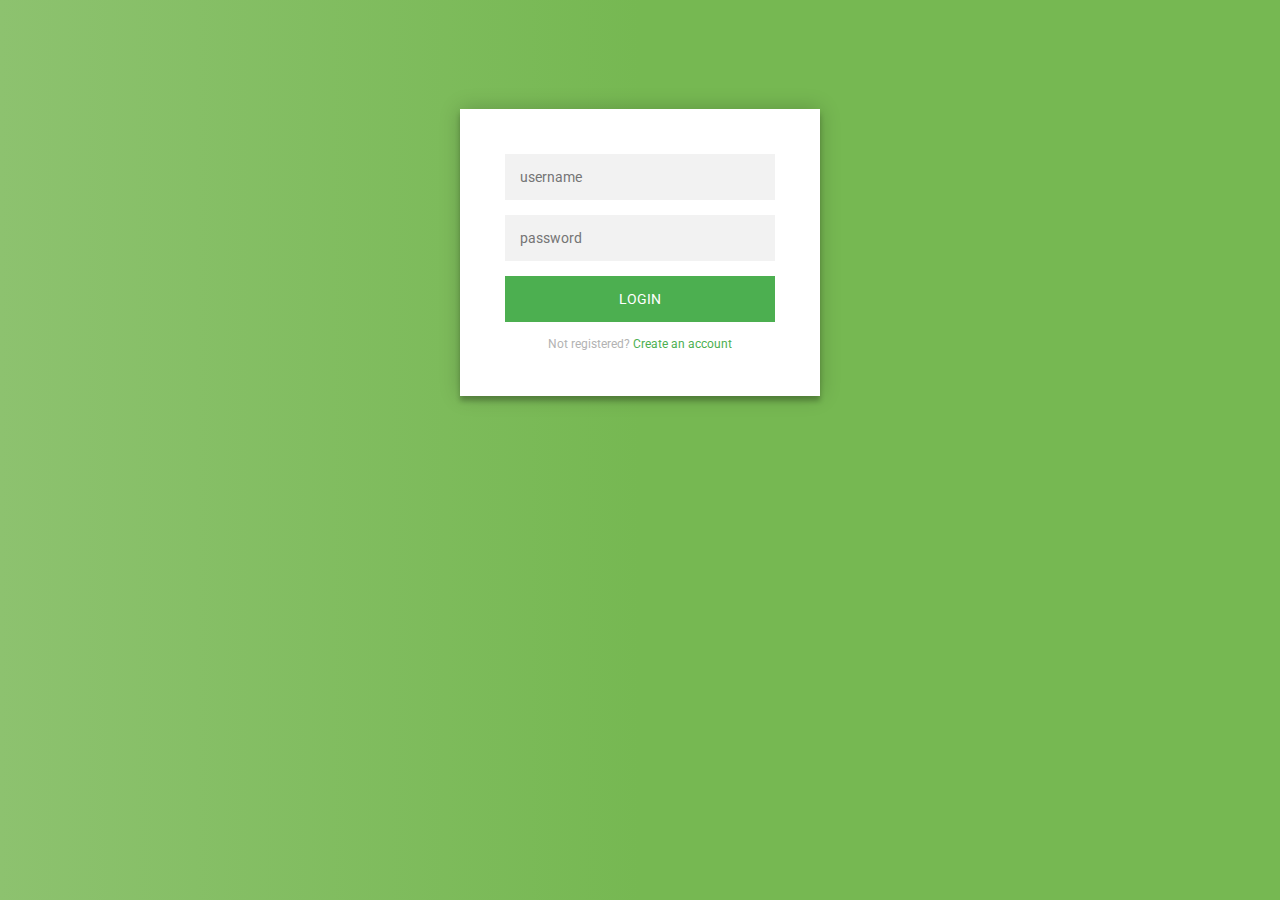
==== index.html @ cb66793a "first commit" ====
<!DOCTYPE html>
<html lang="en">
  <head>
    <meta charset="UTF-8" />
    <meta http-equiv="X-UA-Compatible" content="IE=edge" />
    <meta name="viewport" content="width=device-width, initial-scale=1.0" />
    <title>Sign In/Up</title>
    <style>
      @import url(https://fonts.googleapis.com/css?family=Roboto:300);

      .login-page {
        width: 360px;
        padding: 8% 0 0;
        margin: auto;
      }
      .form {
        position: relative;
        z-index: 1;
        background: #ffffff;
        max-width: 360px;
        margin: 0 auto 100px;
        padding: 45px;
        text-align: center;
        box-shadow: 0 0 20px 0 rgba(0, 0, 0, 0.2),
          0 5px 5px 0 rgba(0, 0, 0, 0.24);
      }
      .form input {
        font-family: "Roboto", sans-serif;
        outline: 0;
        background: #f2f2f2;
        width: 100%;
        border: 0;
        margin: 0 0 15px;
        padding: 15px;
        box-sizing: border-box;
        font-size: 14px;
      }
      .form button {
        font-family: "Roboto", sans-serif;
        text-transform: uppercase;
        outline: 0;
        background: #4caf50;
        width: 100%;
        border: 0;
        padding: 15px;
        color: #ffffff;
        font-size: 14px;
        -webkit-transition: all 0.3 ease;
        transition: all 0.3 ease;
        cursor: pointer;
      }
      .form button:hover,
      .form button:active,
      .form button:focus {
        background: #43a047;
      }
      .form .message {
        margin: 15px 0 0;
        color: #b3b3b3;
        font-size: 12px;
      }
      .form .message a {
        color: #4caf50;
        text-decoration: none;
      }
      .form .register-form {
        display: none;
      }
      .container {
        position: relative;
        z-index: 1;
        max-width: 300px;
        margin: 0 auto;
      }
      .container:before,
      .container:after {
        content: "";
        display: block;
        clear: both;
      }
      .container .info {
        margin: 50px auto;
        text-align: center;
      }
      .container .info h1 {
        margin: 0 0 15px;
        padding: 0;
        font-size: 36px;
        font-weight: 300;
        color: #1a1a1a;
      }
      .container .info span {
        color: #4d4d4d;
        font-size: 12px;
      }
      .container .info span a {
        color: #000000;
        text-decoration: none;
      }
      .container .info span .fa {
        color: #ef3b3a;
      }
      body {
        background: #76b852; /* fallback for old browsers */
        background: rgb(141, 194, 111);
        background: linear-gradient(
          90deg,
          rgba(141, 194, 111, 1) 0%,
          rgba(118, 184, 82, 1) 50%
        );
        font-family: "Roboto", sans-serif;
        -webkit-font-smoothing: antialiased;
        -moz-osx-font-smoothing: grayscale;
      }
    </style>
  </head>
  <body>
    <div class="login-page">
      <div class="form">
        <!-- <form class="register-form">
          <input type="text" placeholder="name" />
          <input type="password" placeholder="password" />
          <input type="text" placeholder="email address" />
          <button>create</button>
          <p class="message">Already registered? <a href="#">Sign In</a></p>
        </form> -->
        <form class="login-form">
          <input type="text" class="email" placeholder="username" />
          <input type="password" class="password" placeholder="password" />
          <button id="SignIn">login</button>
          <p class="message">
            Not registered? <a href="#">Create an account</a>
          </p>
        </form>
      </div>
    </div>
    <script type="text/javascript">
      const email = document.querySelector(".email"),
        pass = document.querySelector(".password"),
        signIn = document.querySelector(".login-form");



      signIn.addEventListener("submit", (e) => {
        e.preventDefault();
        if (email.value !== "admin" || pass.value !== "pass123") {
            location.href = "/pages/index.html";
        } else {
            alert("please correct your email or password!");
        }
      });
    </script>
  </body>
</html>
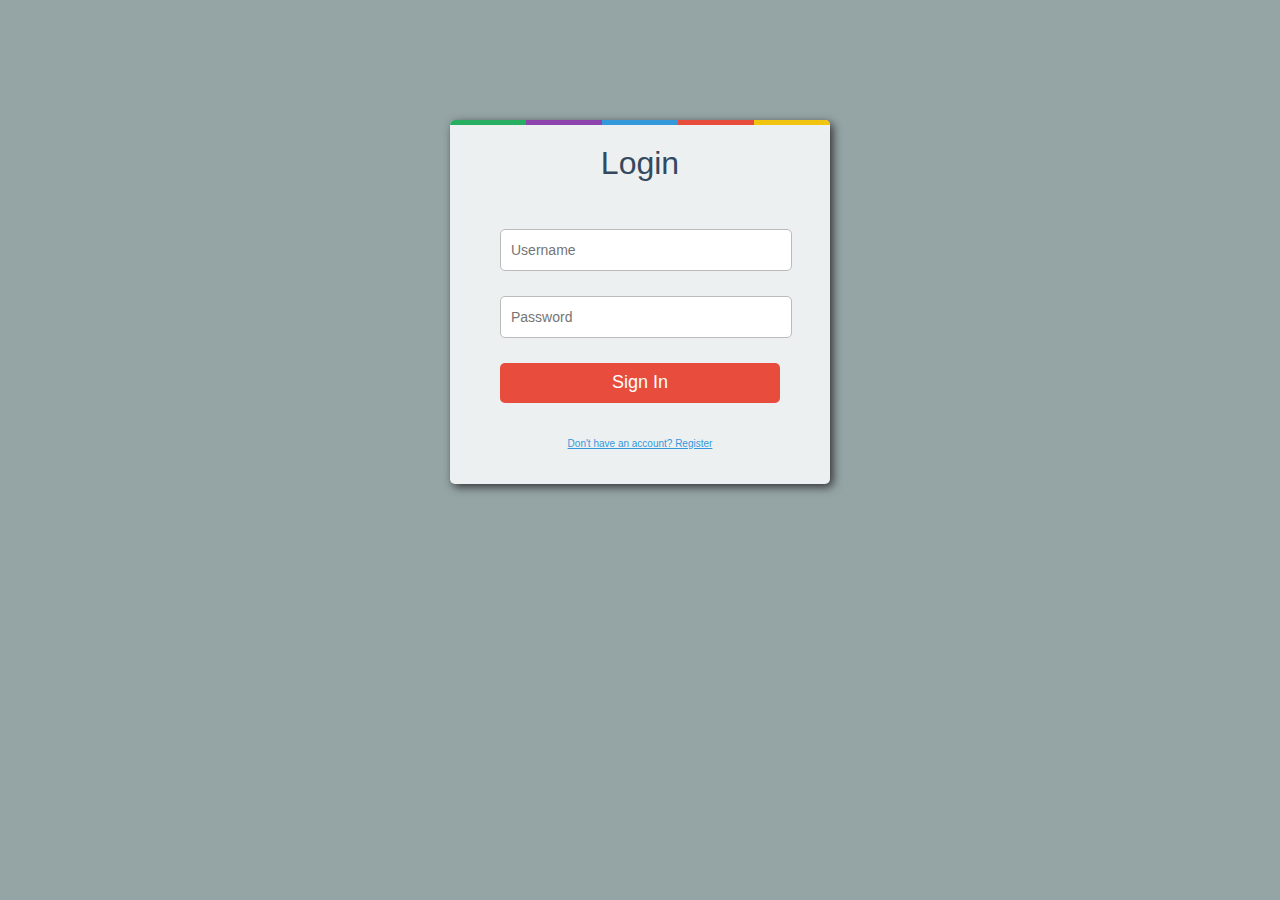
==== commit 95924176: "first commit" ====
--- a/index.html
+++ b/index.html
@@ -5,148 +5,118 @@
     <meta http-equiv="X-UA-Compatible" content="IE=edge" />
     <meta name="viewport" content="width=device-width, initial-scale=1.0" />
     <title>Sign In/Up</title>
-    <style>
-      @import url(https://fonts.googleapis.com/css?family=Roboto:300);
+<style>
 
-      .login-page {
-        width: 360px;
-        padding: 8% 0 0;
-        margin: auto;
-      }
-      .form {
-        position: relative;
-        z-index: 1;
-        background: #ffffff;
-        max-width: 360px;
-        margin: 0 auto 100px;
-        padding: 45px;
-        text-align: center;
-        box-shadow: 0 0 20px 0 rgba(0, 0, 0, 0.2),
-          0 5px 5px 0 rgba(0, 0, 0, 0.24);
-      }
-      .form input {
-        font-family: "Roboto", sans-serif;
-        outline: 0;
-        background: #f2f2f2;
-        width: 100%;
-        border: 0;
-        margin: 0 0 15px;
-        padding: 15px;
-        box-sizing: border-box;
-        font-size: 14px;
-      }
-      .form button {
-        font-family: "Roboto", sans-serif;
-        text-transform: uppercase;
-        outline: 0;
-        background: #4caf50;
-        width: 100%;
-        border: 0;
-        padding: 15px;
-        color: #ffffff;
-        font-size: 14px;
-        -webkit-transition: all 0.3 ease;
-        transition: all 0.3 ease;
-        cursor: pointer;
-      }
-      .form button:hover,
-      .form button:active,
-      .form button:focus {
-        background: #43a047;
-      }
-      .form .message {
-        margin: 15px 0 0;
-        color: #b3b3b3;
-        font-size: 12px;
-      }
-      .form .message a {
-        color: #4caf50;
-        text-decoration: none;
-      }
-      .form .register-form {
-        display: none;
-      }
-      .container {
-        position: relative;
-        z-index: 1;
-        max-width: 300px;
-        margin: 0 auto;
-      }
-      .container:before,
-      .container:after {
-        content: "";
-        display: block;
-        clear: both;
-      }
-      .container .info {
-        margin: 50px auto;
-        text-align: center;
-      }
-      .container .info h1 {
-        margin: 0 0 15px;
-        padding: 0;
-        font-size: 36px;
-        font-weight: 300;
-        color: #1a1a1a;
-      }
-      .container .info span {
-        color: #4d4d4d;
-        font-size: 12px;
-      }
-      .container .info span a {
-        color: #000000;
-        text-decoration: none;
-      }
-      .container .info span .fa {
-        color: #ef3b3a;
-      }
-      body {
-        background: #76b852; /* fallback for old browsers */
-        background: rgb(141, 194, 111);
-        background: linear-gradient(
-          90deg,
-          rgba(141, 194, 111, 1) 0%,
-          rgba(118, 184, 82, 1) 50%
-        );
-        font-family: "Roboto", sans-serif;
-        -webkit-font-smoothing: antialiased;
-        -moz-osx-font-smoothing: grayscale;
-      }
-    </style>
+html {
+  background: #95a5a6;
+  background-image: url(http://subtlepatterns2015.subtlepatterns.netdna-cdn.com/patterns/dark_embroidery.png);
+  font-family: 'Helvetica Neue', Arial, Sans-Serif;
+}
+html .login-wrap {
+  position: relative;
+  margin: 0 auto;
+  margin-top: 120px;
+  background: #ecf0f1;
+  width: 350px;
+  border-radius: 5px;
+  box-shadow: 3px 3px 10px #333;
+  padding: 15px;
+}
+html .login-wrap h2 {
+  text-align: center;
+  font-weight: 200;
+  font-size: 2em;
+  margin-top: 10px;
+  color: #34495e;
+}
+html .login-wrap .form {
+  padding-top: 20px;
+}
+html .login-wrap .form input[type="text"],
+html .login-wrap .form input[type="password"],
+html .login-wrap .form button {
+  width: 80%;
+  margin-left: 10%;
+  margin-bottom: 25px;
+  height: 40px;
+  border-radius: 5px;
+  outline: 0;
+  -moz-outline-style: none;
+}
+html .login-wrap .form input[type="text"],
+html .login-wrap .form input[type="password"] {
+  border: 1px solid #bbb;
+  padding: 0 0 0 10px;
+  font-size: 14px;
+}
+html .login-wrap .form input[type="text"]:focus,
+html .login-wrap .form input[type="password"]:focus {
+  border: 1px solid #3498db;
+}
+html .login-wrap .form a {
+  text-align: center;
+  font-size: 10px;
+  color: #3498db;
+}
+html .login-wrap .form a p {
+  padding-bottom: 10px;
+}
+html .login-wrap .form button {
+  background: #e74c3c;
+  border: none;
+  color: white;
+  font-size: 18px;
+  font-weight: 200;
+  cursor: pointer;
+  transition: box-shadow .4s ease;
+}
+html .login-wrap .form button:hover {
+  box-shadow: 1px 1px 5px #555;
+}
+html .login-wrap .form button:active {
+  box-shadow: 1px 1px 7px #222;
+}
+html .login-wrap:after {
+  content: '';
+  position: absolute;
+  top: 0;
+  left: 0;
+  right: 0;
+  background: -webkit-linear-gradient(left, #27ae60 0%, #27ae60 20%, #8e44ad 20%, #8e44ad 40%, #3498db 40%, #3498db 60%, #e74c3c 60%, #e74c3c 80%, #f1c40f 80%, #f1c40f 100%);
+  background: -moz-linear-gradient(left, #27ae60 0%, #27ae60 20%, #8e44ad 20%, #8e44ad 40%, #3498db 40%, #3498db 60%, #e74c3c 60%, #e74c3c 80%, #f1c40f 80%, #f1c40f 100%);
+  height: 5px;
+  border-radius: 5px 5px 0 0;
+}
+
+</style>
   </head>
   <body>
-    <div class="login-page">
-      <div class="form">
-        <!-- <form class="register-form">
-          <input type="text" placeholder="name" />
-          <input type="password" placeholder="password" />
-          <input type="text" placeholder="email address" />
-          <button>create</button>
-          <p class="message">Already registered? <a href="#">Sign In</a></p>
-        </form> -->
-        <form class="login-form">
-          <input type="text" class="email" placeholder="username" />
-          <input type="password" class="password" placeholder="password" />
-          <button id="SignIn">login</button>
-          <p class="message">
-            Not registered? <a href="#">Create an account</a>
-          </p>
-        </form>
-      </div>
-    </div>
-    <script type="text/javascript">
-      const email = document.querySelector(".email"),
-        pass = document.querySelector(".password"),
-        signIn = document.querySelector(".login-form");
+
+<!-- Form-->
+<div class="login-wrap">
+  <h2>Login</h2>
+  
+  <div class="form">
+    <input type="text" placeholder="Username" class="username" name="un" />
+    <input type="password" placeholder="Password" class="password" name="pw" />
+    <button id="login"> Sign In </button>
+    <a href="#"> <p> Don't have an account? Register </p></a>
+  </div>
+</div>
 
 
+    <script type="text/javascript">
 
-      signIn.addEventListener("submit", (e) => {
+      const email = document.querySelector(".username"),
+        pass = document.querySelector(".password"),
+        signIn = document.querySelector("#login");
+
+      signIn.addEventListener("click", (e) => {
         e.preventDefault();
         if (email.value !== "admin" || pass.value !== "pass123") {
-            location.href = "/pages/index.html";
+          alert("please correct your email or password!");
         } else {
-            alert("please correct your email or password!");
+          location.href = "/pages/index.html";
         }
       });
     </script>
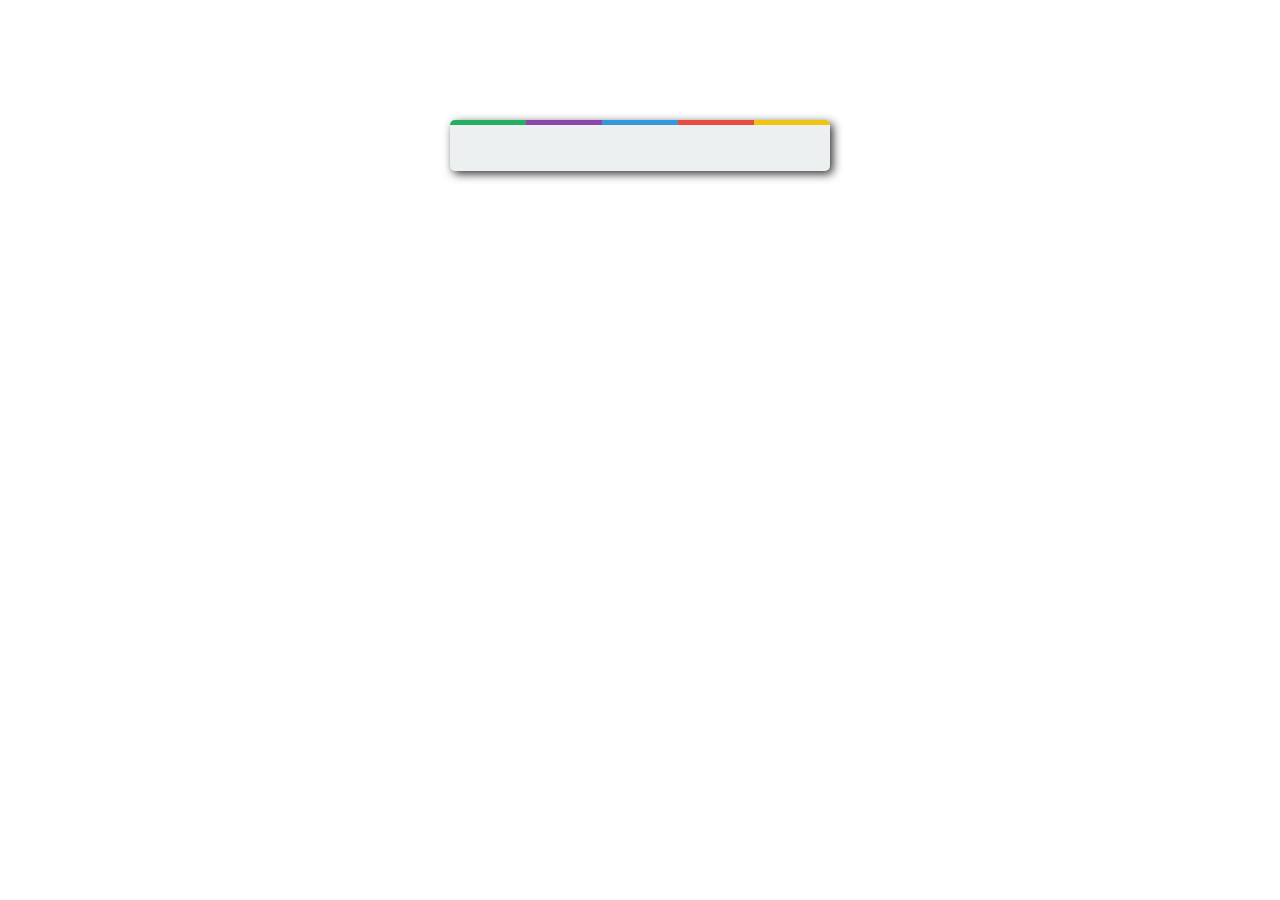
==== commit ea566bbf: "first commit" ====
--- a/index.html
+++ b/index.html
@@ -5,110 +5,180 @@
     <meta http-equiv="X-UA-Compatible" content="IE=edge" />
     <meta name="viewport" content="width=device-width, initial-scale=1.0" />
     <title>Sign In/Up</title>
-<style>
-
-html {
-  background: #95a5a6;
-  background-image: url(http://subtlepatterns2015.subtlepatterns.netdna-cdn.com/patterns/dark_embroidery.png);
-  font-family: 'Helvetica Neue', Arial, Sans-Serif;
-}
-html .login-wrap {
-  position: relative;
-  margin: 0 auto;
-  margin-top: 120px;
-  background: #ecf0f1;
-  width: 350px;
-  border-radius: 5px;
-  box-shadow: 3px 3px 10px #333;
-  padding: 15px;
-}
-html .login-wrap h2 {
-  text-align: center;
-  font-weight: 200;
-  font-size: 2em;
-  margin-top: 10px;
-  color: #34495e;
-}
-html .login-wrap .form {
-  padding-top: 20px;
-}
-html .login-wrap .form input[type="text"],
-html .login-wrap .form input[type="password"],
-html .login-wrap .form button {
-  width: 80%;
-  margin-left: 10%;
-  margin-bottom: 25px;
-  height: 40px;
-  border-radius: 5px;
-  outline: 0;
-  -moz-outline-style: none;
-}
-html .login-wrap .form input[type="text"],
-html .login-wrap .form input[type="password"] {
-  border: 1px solid #bbb;
-  padding: 0 0 0 10px;
-  font-size: 14px;
-}
-html .login-wrap .form input[type="text"]:focus,
-html .login-wrap .form input[type="password"]:focus {
-  border: 1px solid #3498db;
-}
-html .login-wrap .form a {
-  text-align: center;
-  font-size: 10px;
-  color: #3498db;
-}
-html .login-wrap .form a p {
-  padding-bottom: 10px;
-}
-html .login-wrap .form button {
-  background: #e74c3c;
-  border: none;
-  color: white;
-  font-size: 18px;
-  font-weight: 200;
-  cursor: pointer;
-  transition: box-shadow .4s ease;
-}
-html .login-wrap .form button:hover {
-  box-shadow: 1px 1px 5px #555;
-}
-html .login-wrap .form button:active {
-  box-shadow: 1px 1px 7px #222;
-}
-html .login-wrap:after {
-  content: '';
-  position: absolute;
-  top: 0;
-  left: 0;
-  right: 0;
-  background: -webkit-linear-gradient(left, #27ae60 0%, #27ae60 20%, #8e44ad 20%, #8e44ad 40%, #3498db 40%, #3498db 60%, #e74c3c 60%, #e74c3c 80%, #f1c40f 80%, #f1c40f 100%);
-  background: -moz-linear-gradient(left, #27ae60 0%, #27ae60 20%, #8e44ad 20%, #8e44ad 40%, #3498db 40%, #3498db 60%, #e74c3c 60%, #e74c3c 80%, #f1c40f 80%, #f1c40f 100%);
-  height: 5px;
-  border-radius: 5px 5px 0 0;
-}
-
-</style>
+    <!-- CSS only -->
+    <link
+      href="https://cdn.jsdelivr.net/npm/bootstrap@5.2.3/dist/css/bootstrap.min.css"
+      rel="stylesheet"
+      integrity="sha384-rbsA2VBKQhggwzxH7pPCaAqO46MgnOM80zW1RWuH61DGLwZJEdK2Kadq2F9CUG65"
+      crossorigin="anonymous"
+    />
+    <style>
+      html .login-wrap {
+        position: relative;
+        margin: 0 auto;
+        margin-top: 120px;
+        background: #ecf0f1;
+        width: 350px;
+        border-radius: 5px;
+        box-shadow: 3px 3px 10px #333;
+        padding: 15px;
+      }
+      html .login-wrap h2 {
+        text-align: center;
+        font-weight: 200;
+        font-size: 2em;
+        margin-top: 10px;
+        color: #34495e;
+      }
+      html .login-wrap .form {
+        padding-top: 20px;
+      }
+      html .login-wrap .form input[type="text"],
+      html .login-wrap .form input[type="email"],
+      html .login-wrap .form input[type="password"],
+      html .login-wrap .form button {
+        width: 80%;
+        margin-left: 10%;
+        margin-bottom: 25px;
+        height: 40px;
+        border-radius: 5px;
+        outline: 0;
+        -moz-outline-style: none;
+      }
+      html .login-wrap .form input[type="text"],
+      html .login-wrap .form input[type="email"],
+      html .login-wrap .form input[type="password"] {
+        border: 1px solid #bbb;
+        padding: 0 0 0 10px;
+        font-size: 14px;
+      }
+      html .login-wrap .form input[type="text"]:focus,
+      html .login-wrap .form input[type="email"]:focus,
+      html .login-wrap .form input[type="password"]:focus {
+        border: 1px solid #3498db;
+      }
+      html .login-wrap .form a {
+        text-align: center;
+        font-size: 10px;
+        color: #3498db;
+      }
+      html .login-wrap .form a p {
+        padding-bottom: 10px;
+      }
+      html .login-wrap .form button {
+        background: #e74c3c;
+        border: none;
+        color: white;
+        font-size: 18px;
+        font-weight: 200;
+        cursor: pointer;
+        transition: box-shadow 0.4s ease;
+      }
+      html .login-wrap .form button:hover {
+        box-shadow: 1px 1px 5px #555;
+      }
+      html .login-wrap .form button:active {
+        box-shadow: 1px 1px 7px #222;
+      }
+      html .login-wrap:after {
+        content: "";
+        position: absolute;
+        top: 0;
+        left: 0;
+        right: 0;
+        background: -webkit-linear-gradient(
+          left,
+          #27ae60 0%,
+          #27ae60 20%,
+          #8e44ad 20%,
+          #8e44ad 40%,
+          #3498db 40%,
+          #3498db 60%,
+          #e74c3c 60%,
+          #e74c3c 80%,
+          #f1c40f 80%,
+          #f1c40f 100%
+        );
+        background: -moz-linear-gradient(
+          left,
+          #27ae60 0%,
+          #27ae60 20%,
+          #8e44ad 20%,
+          #8e44ad 40%,
+          #3498db 40%,
+          #3498db 60%,
+          #e74c3c 60%,
+          #e74c3c 80%,
+          #f1c40f 80%,
+          #f1c40f 100%
+        );
+        height: 5px;
+        border-radius: 5px 5px 0 0;
+      }
+      span {
+        color: rgb(255, 0, 162);
+      }
+      .hidden {
+        display: none;
+      }
+    </style>
   </head>
   <body>
-
-<!-- Form-->
-<div class="login-wrap">
-  <h2>Login</h2>
-  
-  <div class="form">
+    <!-- Form-->
+    <div class="login-wrap">  
+      <div class="form hidden">
+        <h2 class="mb-4">Login</h2>
+        <input type="text" placeholder="Username" class="username" name="un" />
+        <input
+          type="password"
+          placeholder="Password"
+          class="password"
+          name="pw"
+        />
+        <button id="login">Sign In</button>
+        <a href="#">
+          <p>Don't have an account? <span>click here to Register</span></p></a
+        >
+      </div>
+
+      <div class="card loadingImg" aria-hidden="true">
+        <!-- <img src="/img/green loading.jpg" class="card-img-top" alt="..." /> -->
+        <div class="card-body">
+          <p class="card-text opacity-50 placeholder-glow">
+            <span class="placeholder col-12 bg-black"></span>
+          </p>
+          <h1 class="card-title placeholder-glow">
+            <span class="placeholder col-12 bg-primary"></span>
+          </h1>
+          <h1 class="card-title placeholder-glow">
+            <span class="placeholder col-12 bg-primary"></span>
+          </h1>
+          <a
+            href="#"
+            tabindex="-1"
+            class="btn btn-danger disabled placeholder col-12"
+          ></a>
+          <p class="card-text placeholder-glow">
+            <span class="placeholder col-12 bg-info"></span>
+          </p>
+        </div>
+      </div>
+      </div>
+
+
+      <!-- <div class="form">
     <input type="text" placeholder="Username" class="username" name="un" />
+    <input type="email" placeholder="enter your email" class="email" name="un" />
     <input type="password" placeholder="Password" class="password" name="pw" />
-    <button id="login"> Sign In </button>
-    <a href="#"> <p> Don't have an account? Register </p></a>
-  </div>
-</div>
-
+    <button id="signUp"> Sign Up </button>
+    <a href="#"> <p>have an account? <span>click here to signIn</span> </p></a>
+  </div> -->
 
     <script type="text/javascript">
-
       const email = document.querySelector(".username"),
         pass = document.querySelector(".password"),
+        form = document.querySelector(".form"),
+        loadingImg = document.querySelector(".loadingImg"),
         signIn = document.querySelector("#login");
 
       signIn.addEventListener("click", (e) => {
@@ -119,6 +189,13 @@
           location.href = "/pages/index.html";
         }
       });
+
+      setTimeout(() => {
+        form.classList.toggle("hidden");
+        setTimeout(() => {
+          loadingImg.style.display = "none";
+        })
+      }, 2000)
     </script>
   </body>
 </html>
